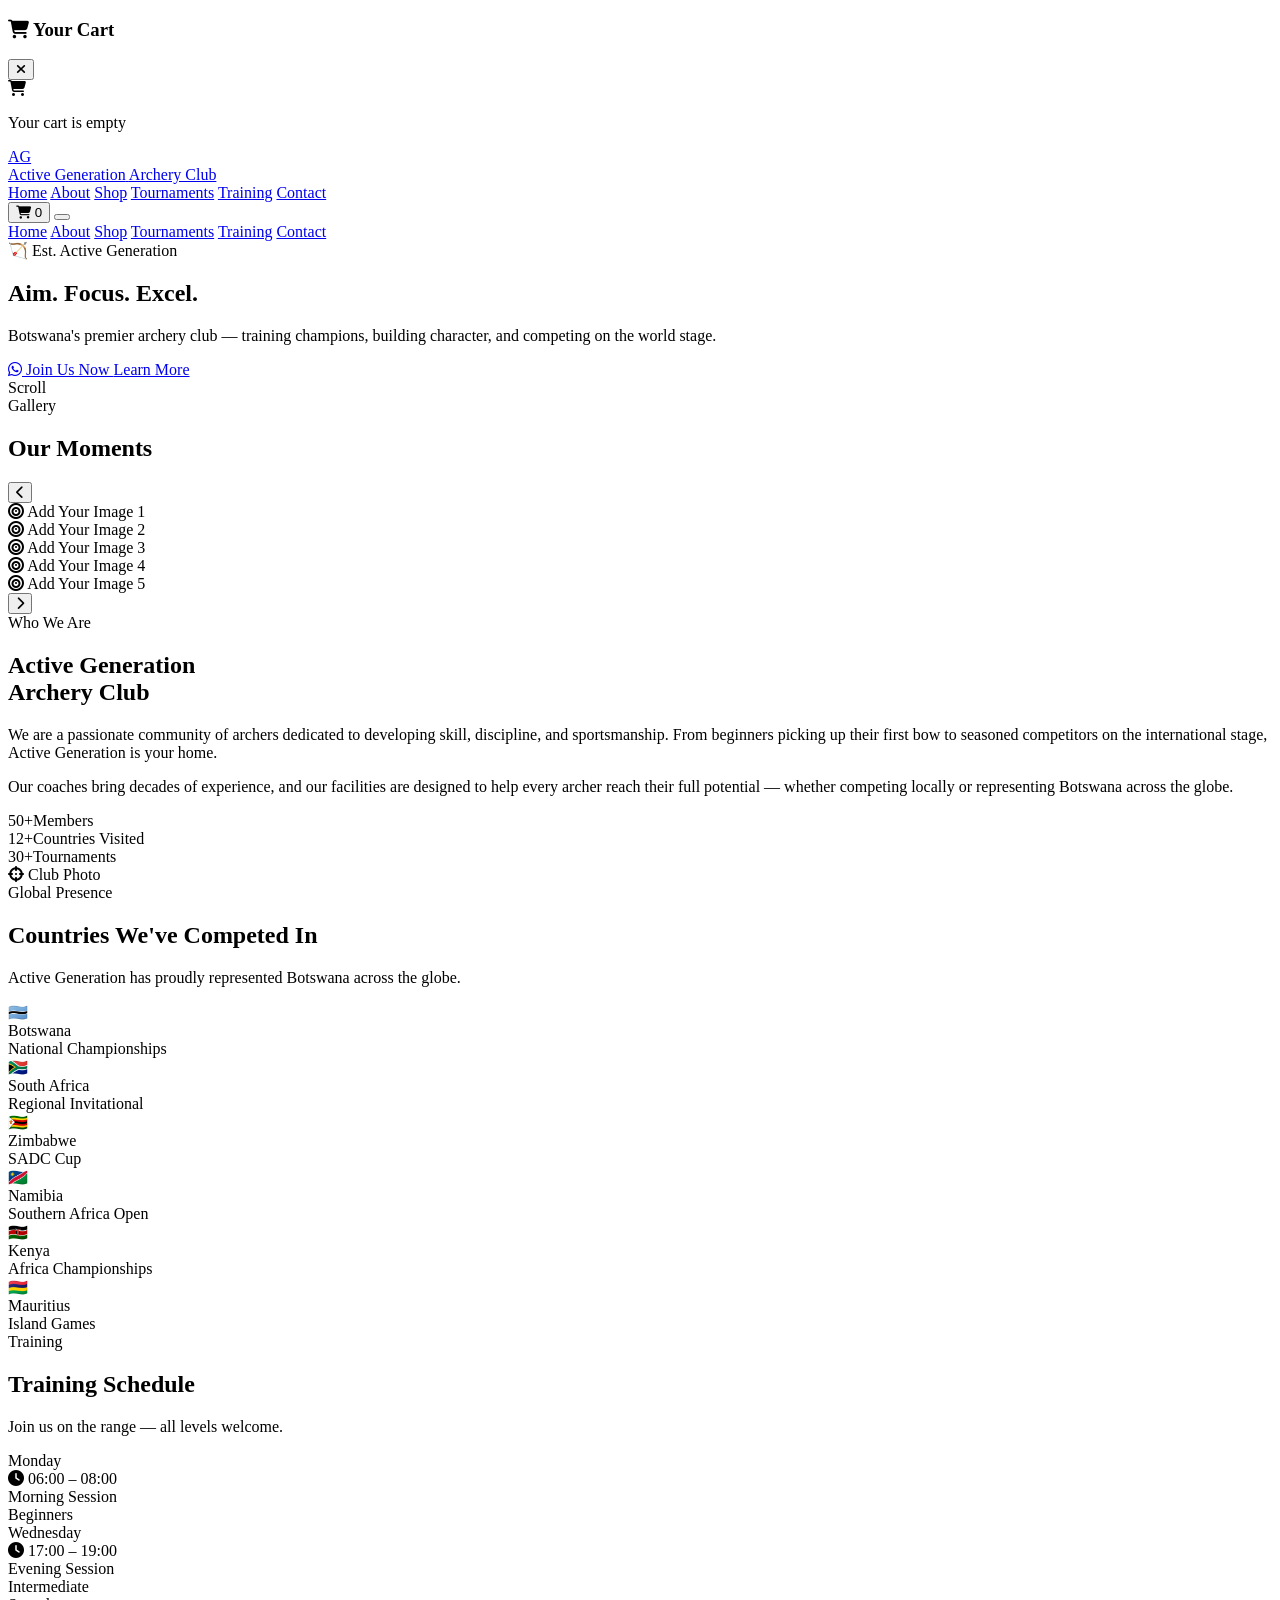
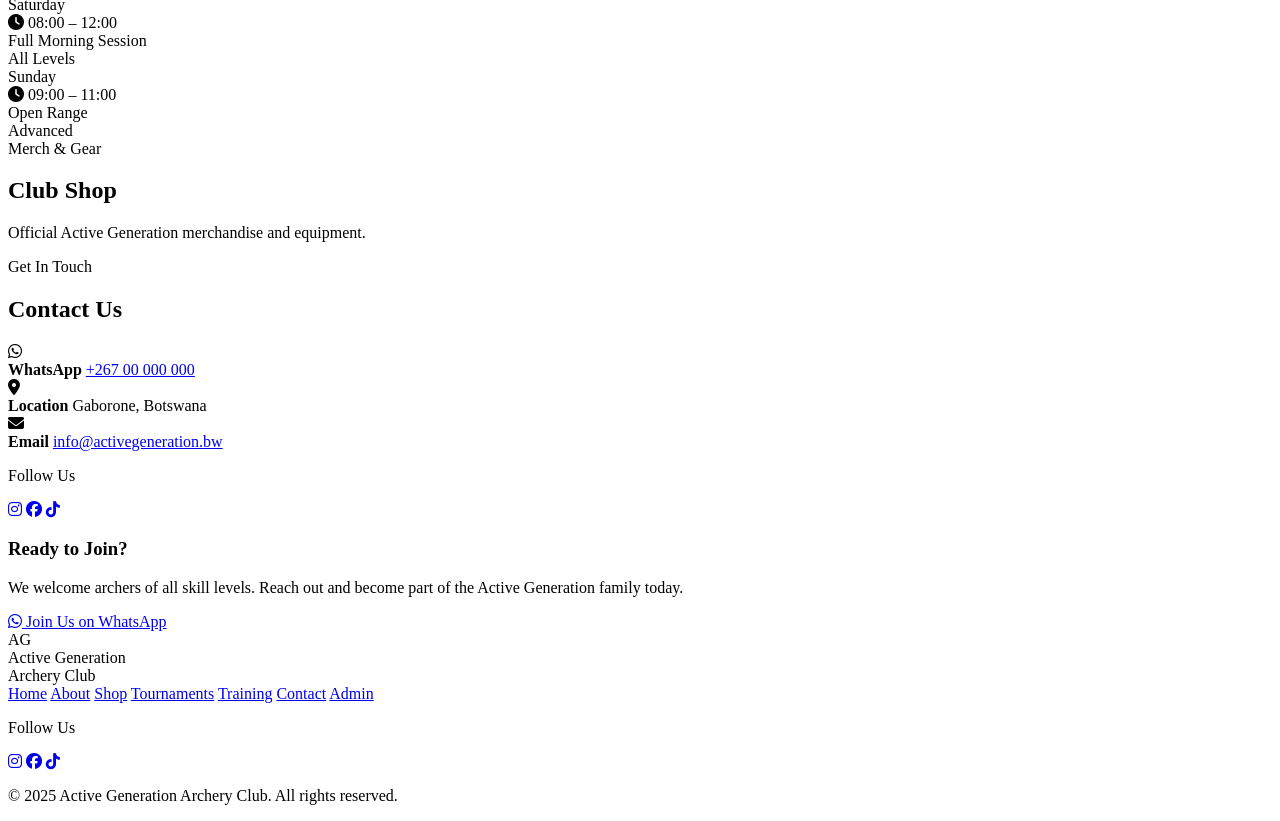
==== index.html @ 8303b061 "Create index.html" ====
<!DOCTYPE html>
<html lang="en">
<head>
  <meta charset="UTF-8" />
  <meta name="viewport" content="width=device-width, initial-scale=1.0" />
  <title>Active Generation Archery Club</title>
  <link rel="preconnect" href="https://fonts.googleapis.com" />
  <link rel="preconnect" href="https://fonts.gstatic.com" crossorigin />
  <link href="https://fonts.googleapis.com/css2?family=Open+Sans:ital,wght@0,300;0,400;0,600;0,700;0,800;1,400&display=swap" rel="stylesheet" />
  <link rel="stylesheet" href="https://cdnjs.cloudflare.com/ajax/libs/font-awesome/6.5.0/css/all.min.css" />
  <link rel="stylesheet" href="css/style.css" />
</head>
<body>

  <!-- CART SIDEBAR -->
  <div class="cart-overlay" id="cartOverlay" onclick="closeCart()"></div>
  <div class="cart-sidebar" id="cartSidebar">
    <div class="cart-header">
      <h3><i class="fas fa-shopping-cart"></i> Your Cart</h3>
      <button class="cart-close" onclick="closeCart()"><i class="fas fa-times"></i></button>
    </div>
    <div class="cart-items" id="cartItems">
      <div class="cart-empty" id="cartEmpty">
        <i class="fas fa-shopping-cart"></i>
        <p>Your cart is empty</p>
      </div>
    </div>
    <div class="cart-footer" id="cartFooter" style="display:none;">
      <div class="cart-total">
        <span>Total:</span>
        <span id="cartTotal">P0.00</span>
      </div>
      <a id="whatsappOrderAll" href="#" target="_blank" class="btn-whatsapp-order">
        <i class="fab fa-whatsapp"></i> Order All via WhatsApp
      </a>
    </div>
  </div>

  <!-- HEADER -->
  <header class="header" id="header">
    <div class="header-inner">
      <a href="#home" class="logo-area">
        <div class="logo-placeholder" id="logoPlaceholder">
          <span>AG</span>
        </div>
        <div class="club-name">
          <span class="club-name-main">Active Generation</span>
          <span class="club-name-sub">Archery Club</span>
        </div>
      </a>

      <nav class="nav" id="mainNav">
        <a href="#home" class="nav-link active">Home</a>
        <a href="#about" class="nav-link">About</a>
        <a href="#shop" class="nav-link">Shop</a>
        <a href="#tournaments" class="nav-link">Tournaments</a>
        <a href="#schedule" class="nav-link">Training</a>
        <a href="#contact" class="nav-link">Contact</a>
      </nav>

      <div class="header-actions">
        <button class="cart-btn" onclick="toggleCart()">
          <i class="fas fa-shopping-cart"></i>
          <span class="cart-count" id="cartCount">0</span>
        </button>
        <button class="hamburger" id="hamburger" onclick="toggleMobileMenu()">
          <span></span><span></span><span></span>
        </button>
      </div>
    </div>

    <!-- MOBILE NAV -->
    <div class="mobile-nav" id="mobileNav">
      <a href="#home" class="nav-link" onclick="closeMobileMenu()">Home</a>
      <a href="#about" class="nav-link" onclick="closeMobileMenu()">About</a>
      <a href="#shop" class="nav-link" onclick="closeMobileMenu()">Shop</a>
      <a href="#tournaments" class="nav-link" onclick="closeMobileMenu()">Tournaments</a>
      <a href="#schedule" class="nav-link" onclick="closeMobileMenu()">Training</a>
      <a href="#contact" class="nav-link" onclick="closeMobileMenu()">Contact</a>
    </div>
  </header>

  <!-- HERO SECTION -->
  <section class="hero" id="home">
    <div class="hero-bg-pattern"></div>
    <div class="hero-content">
      <div class="hero-badge">🏹 Est. Active Generation</div>
      <h1 class="hero-title">
        <span class="hero-title-line">Aim.</span>
        <span class="hero-title-line accent">Focus.</span>
        <span class="hero-title-line">Excel.</span>
      </h1>
      <p class="hero-subtitle">Botswana's premier archery club — training champions, building character, and competing on the world stage.</p>
      <div class="hero-btns">
        <a href="https://wa.me/26700000000?text=Good%20day!%20I%20would%20like%20to%20join%20Active%20Generation%20Archery%20Club." target="_blank" class="btn-join">
          <i class="fab fa-whatsapp"></i> Join Us Now
        </a>
        <a href="#about" class="btn-outline">Learn More</a>
      </div>
    </div>
    <div class="hero-scroll">
      <span>Scroll</span>
      <div class="scroll-line"></div>
    </div>
  </section>

  <!-- SLIDESHOW SECTION -->
  <section class="slideshow-section" id="gallery">
    <div class="section-label">Gallery</div>
    <h2 class="section-title">Our Moments</h2>
    <div class="slideshow-wrapper">
      <button class="slide-arrow slide-prev" onclick="prevSlide()"><i class="fas fa-chevron-left"></i></button>
      <div class="slideshow" id="slideshow">
        <div class="slide active">
          <div class="slide-img-placeholder">
            <i class="fas fa-bullseye"></i>
            <span>Add Your Image 1</span>
          </div>
        </div>
        <div class="slide">
          <div class="slide-img-placeholder">
            <i class="fas fa-bullseye"></i>
            <span>Add Your Image 2</span>
          </div>
        </div>
        <div class="slide">
          <div class="slide-img-placeholder">
            <i class="fas fa-bullseye"></i>
            <span>Add Your Image 3</span>
          </div>
        </div>
        <div class="slide">
          <div class="slide-img-placeholder">
            <i class="fas fa-bullseye"></i>
            <span>Add Your Image 4</span>
          </div>
        </div>
        <div class="slide">
          <div class="slide-img-placeholder">
            <i class="fas fa-bullseye"></i>
            <span>Add Your Image 5</span>
          </div>
        </div>
      </div>
      <button class="slide-arrow slide-next" onclick="nextSlide()"><i class="fas fa-chevron-right"></i></button>
      <div class="slide-dots" id="slideDots"></div>
    </div>
  </section>

  <!-- ABOUT SECTION -->
  <section class="about-section" id="about">
    <div class="about-inner">
      <div class="about-text">
        <div class="section-label">Who We Are</div>
        <h2 class="section-title">Active Generation<br/>Archery Club</h2>
        <p>We are a passionate community of archers dedicated to developing skill, discipline, and sportsmanship. From beginners picking up their first bow to seasoned competitors on the international stage, Active Generation is your home.</p>
        <p>Our coaches bring decades of experience, and our facilities are designed to help every archer reach their full potential — whether competing locally or representing Botswana across the globe.</p>
        <div class="about-stats">
          <div class="stat"><span class="stat-num">50+</span><span class="stat-label">Members</span></div>
          <div class="stat"><span class="stat-num">12+</span><span class="stat-label">Countries Visited</span></div>
          <div class="stat"><span class="stat-num">30+</span><span class="stat-label">Tournaments</span></div>
        </div>
      </div>
      <div class="about-visual">
        <div class="about-img-placeholder">
          <i class="fas fa-crosshairs"></i>
          <span>Club Photo</span>
        </div>
        <div class="about-accent-box"></div>
      </div>
    </div>
  </section>

  <!-- TOURNAMENTS / COUNTRIES SECTION -->
  <section class="tournaments-section" id="tournaments">
    <div class="section-label light">Global Presence</div>
    <h2 class="section-title light">Countries We've Competed In</h2>
    <p class="section-sub light">Active Generation has proudly represented Botswana across the globe.</p>
    <div class="countries-grid" id="countriesGrid">
      <div class="country-card">
        <div class="country-flag">🇧🇼</div>
        <div class="country-name">Botswana</div>
        <div class="country-detail">National Championships</div>
      </div>
      <div class="country-card">
        <div class="country-flag">🇿🇦</div>
        <div class="country-name">South Africa</div>
        <div class="country-detail">Regional Invitational</div>
      </div>
      <div class="country-card">
        <div class="country-flag">🇿🇼</div>
        <div class="country-name">Zimbabwe</div>
        <div class="country-detail">SADC Cup</div>
      </div>
      <div class="country-card">
        <div class="country-flag">🇳🇦</div>
        <div class="country-name">Namibia</div>
        <div class="country-detail">Southern Africa Open</div>
      </div>
      <div class="country-card">
        <div class="country-flag">🇰🇪</div>
        <div class="country-name">Kenya</div>
        <div class="country-detail">Africa Championships</div>
      </div>
      <div class="country-card">
        <div class="country-flag">🇲🇺</div>
        <div class="country-name">Mauritius</div>
        <div class="country-detail">Island Games</div>
      </div>
    </div>
  </section>

  <!-- TRAINING SCHEDULE SECTION -->
  <section class="schedule-section" id="schedule">
    <div class="schedule-inner">
      <div class="section-label">Training</div>
      <h2 class="section-title">Training Schedule</h2>
      <p class="section-sub">Join us on the range — all levels welcome.</p>
      <div class="schedule-grid" id="scheduleGrid">
        <div class="schedule-card">
          <div class="schedule-day">Monday</div>
          <div class="schedule-time"><i class="fas fa-clock"></i> 06:00 – 08:00</div>
          <div class="schedule-type">Morning Session</div>
          <div class="schedule-level beginner">Beginners</div>
        </div>
        <div class="schedule-card">
          <div class="schedule-day">Wednesday</div>
          <div class="schedule-time"><i class="fas fa-clock"></i> 17:00 – 19:00</div>
          <div class="schedule-type">Evening Session</div>
          <div class="schedule-level intermediate">Intermediate</div>
        </div>
        <div class="schedule-card featured">
          <div class="schedule-day">Saturday</div>
          <div class="schedule-time"><i class="fas fa-clock"></i> 08:00 – 12:00</div>
          <div class="schedule-type">Full Morning Session</div>
          <div class="schedule-level all">All Levels</div>
        </div>
        <div class="schedule-card">
          <div class="schedule-day">Sunday</div>
          <div class="schedule-time"><i class="fas fa-clock"></i> 09:00 – 11:00</div>
          <div class="schedule-type">Open Range</div>
          <div class="schedule-level advanced">Advanced</div>
        </div>
      </div>
    </div>
  </section>

  <!-- SHOP SECTION -->
  <section class="shop-section" id="shop">
    <div class="section-label">Merch & Gear</div>
    <h2 class="section-title">Club Shop</h2>
    <p class="section-sub">Official Active Generation merchandise and equipment.</p>
    <div class="products-grid" id="productsGrid">
      <!-- Products loaded by JS -->
    </div>
    <div class="shop-empty" id="shopEmpty" style="display:none;">
      <i class="fas fa-store"></i>
      <p>No products yet. Check back soon!</p>
    </div>
  </section>

  <!-- CONTACT SECTION -->
  <section class="contact-section" id="contact">
    <div class="contact-inner">
      <div class="section-label">Get In Touch</div>
      <h2 class="section-title light">Contact Us</h2>
      <div class="contact-grid">
        <div class="contact-info">
          <div class="contact-item">
            <i class="fab fa-whatsapp"></i>
            <div>
              <strong>WhatsApp</strong>
              <a href="https://wa.me/26700000000" target="_blank">+267 00 000 000</a>
            </div>
          </div>
          <div class="contact-item">
            <i class="fas fa-map-marker-alt"></i>
            <div>
              <strong>Location</strong>
              <span>Gaborone, Botswana</span>
            </div>
          </div>
          <div class="contact-item">
            <i class="fas fa-envelope"></i>
            <div>
              <strong>Email</strong>
              <a href="mailto:info@activegeneration.bw">info@activegeneration.bw</a>
            </div>
          </div>
          <div class="socials-block">
            <p class="follow-us">Follow Us</p>
            <div class="social-icons">
              <a href="#" target="_blank" class="social-icon"><i class="fab fa-instagram"></i></a>
              <a href="#" target="_blank" class="social-icon"><i class="fab fa-facebook"></i></a>
              <a href="#" target="_blank" class="social-icon"><i class="fab fa-tiktok"></i></a>
            </div>
          </div>
        </div>
        <div class="contact-join">
          <h3>Ready to Join?</h3>
          <p>We welcome archers of all skill levels. Reach out and become part of the Active Generation family today.</p>
          <a href="https://wa.me/26700000000?text=Good%20day!%20I%20would%20like%20to%20join%20Active%20Generation%20Archery%20Club." target="_blank" class="btn-join large">
            <i class="fab fa-whatsapp"></i> Join Us on WhatsApp
          </a>
        </div>
      </div>
    </div>
  </section>

  <!-- FOOTER -->
  <footer class="footer">
    <div class="footer-inner">
      <div class="footer-brand">
        <div class="logo-placeholder small"><span>AG</span></div>
        <div>
          <div class="club-name-main">Active Generation</div>
          <div class="club-name-sub">Archery Club</div>
        </div>
      </div>
      <div class="footer-links">
        <a href="#home">Home</a>
        <a href="#about">About</a>
        <a href="#shop">Shop</a>
        <a href="#tournaments">Tournaments</a>
        <a href="#schedule">Training</a>
        <a href="#contact">Contact</a>
        <a href="admin/index.html">Admin</a>
      </div>
      <div class="footer-social">
        <p class="follow-us">Follow Us</p>
        <div class="social-icons">
          <a href="#" target="_blank" class="social-icon"><i class="fab fa-instagram"></i></a>
          <a href="#" target="_blank" class="social-icon"><i class="fab fa-facebook"></i></a>
          <a href="#" target="_blank" class="social-icon"><i class="fab fa-tiktok"></i></a>
        </div>
      </div>
    </div>
    <div class="footer-bottom">
      <p>&copy; 2025 Active Generation Archery Club. All rights reserved.</p>
    </div>
  </footer>

  <script src="js/products.js"></script>
  <script src="js/main.js"></script>
</body>
</html>
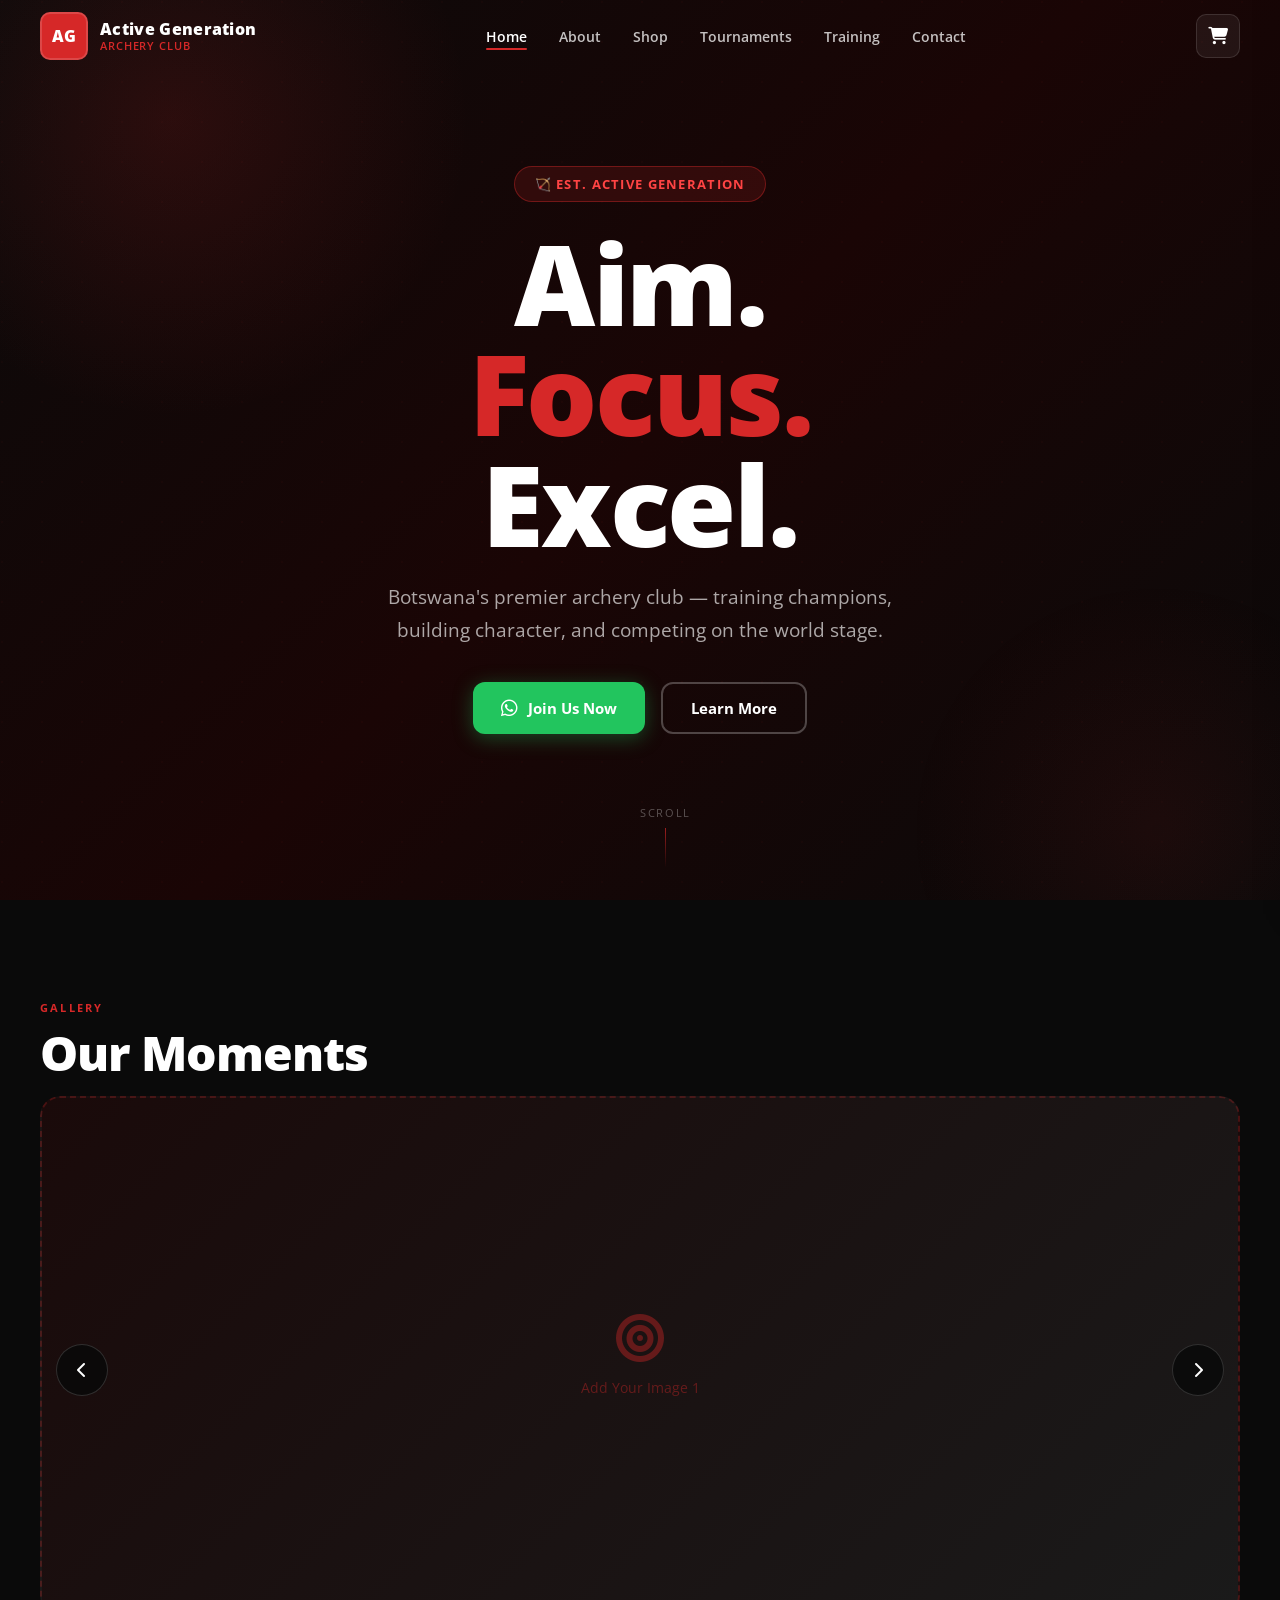
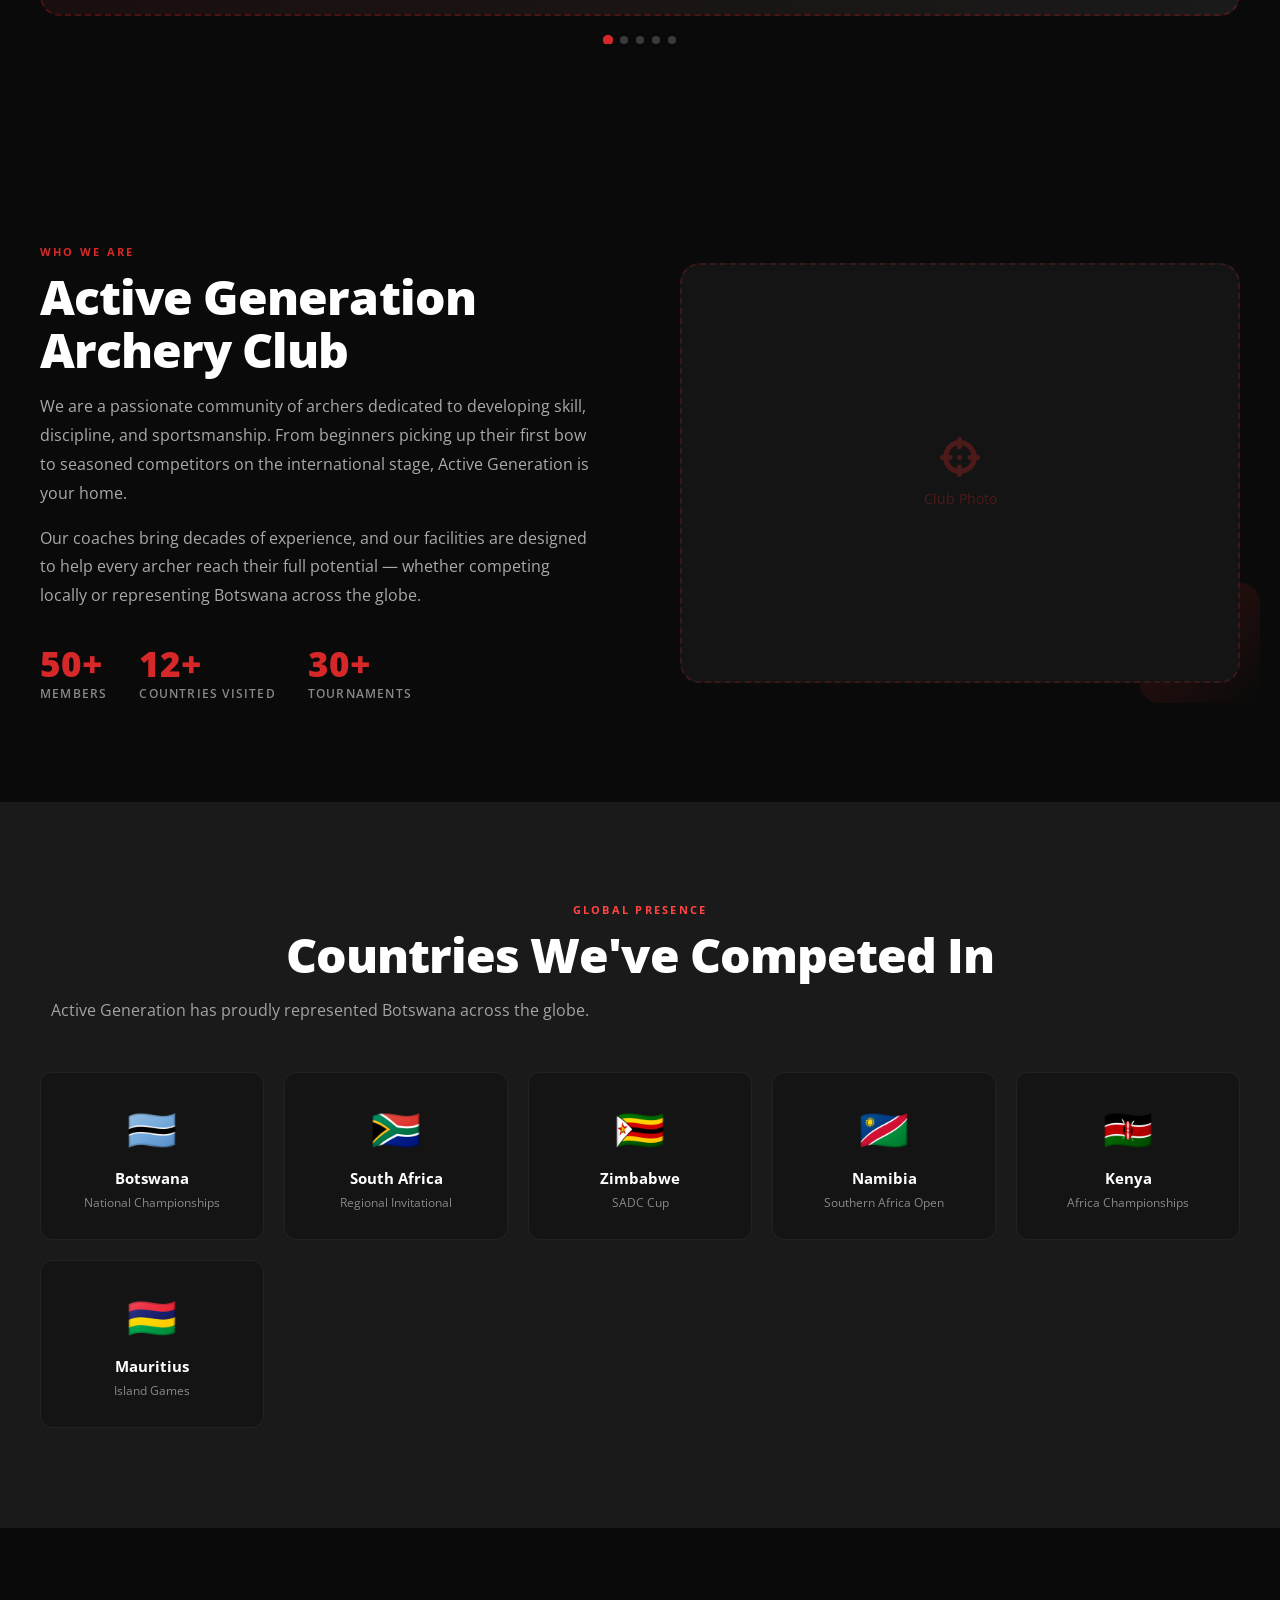
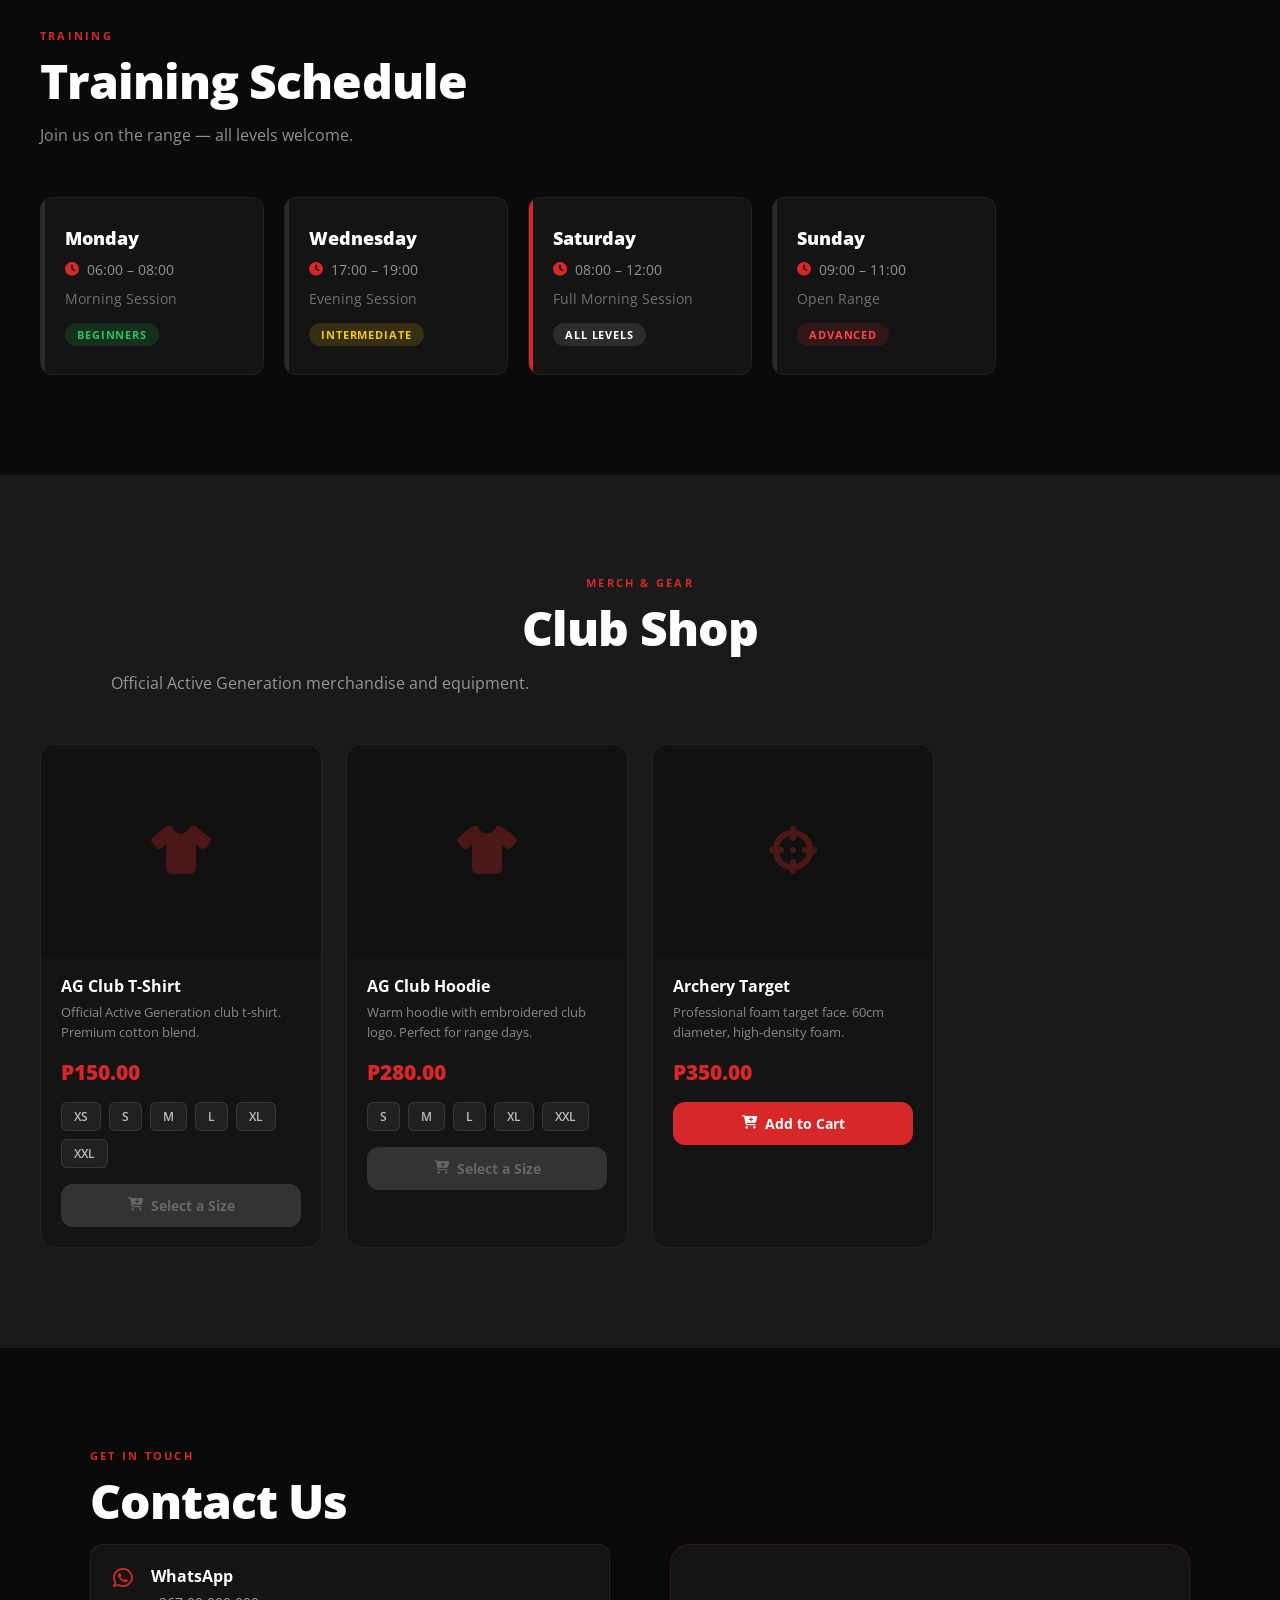
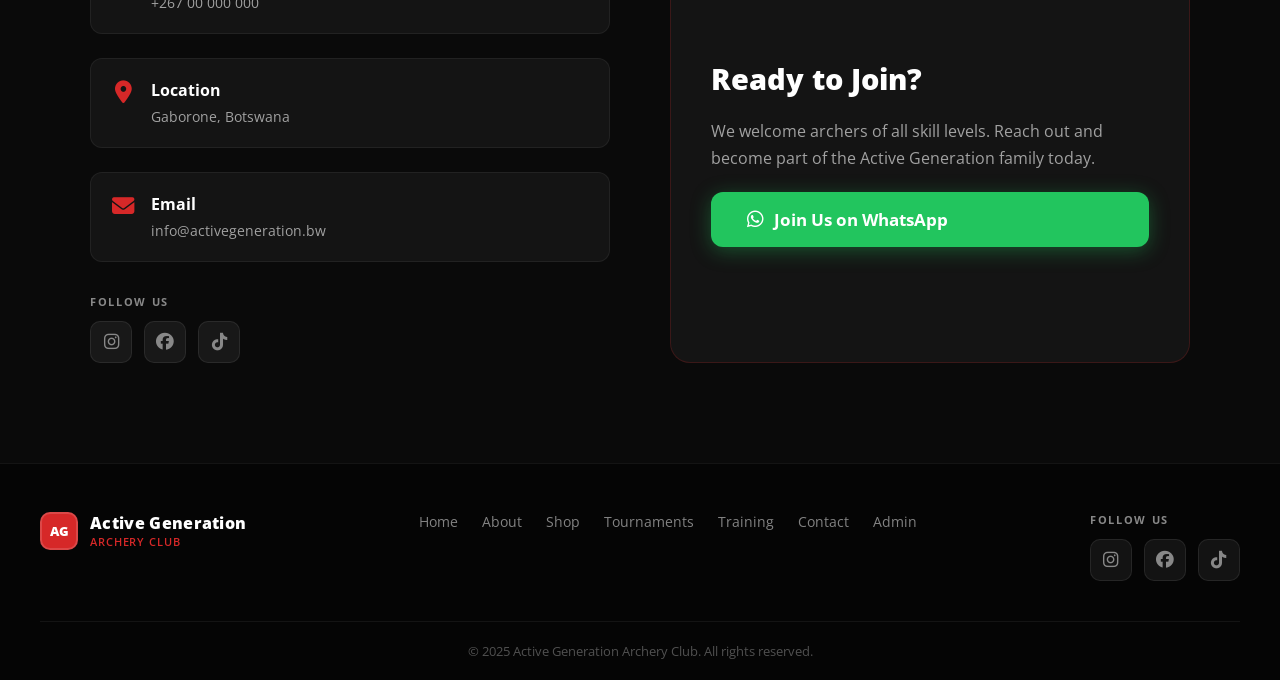
==== commit 02c8be81: "Update index.html" ====
--- a/index.html
+++ b/index.html
@@ -8,7 +8,7 @@
   <link rel="preconnect" href="https://fonts.gstatic.com" crossorigin />
   <link href="https://fonts.googleapis.com/css2?family=Open+Sans:ital,wght@0,300;0,400;0,600;0,700;0,800;1,400&display=swap" rel="stylesheet" />
   <link rel="stylesheet" href="https://cdnjs.cloudflare.com/ajax/libs/font-awesome/6.5.0/css/all.min.css" />
-  <link rel="stylesheet" href="css/style.css" />
+  <link rel="stylesheet" href="style.css" />
 </head>
 <body>
 
@@ -80,7 +80,7 @@
     </div>
   </header>
 
-  <!-- HERO SECTION -->
+  <!-- HERO -->
   <section class="hero" id="home">
     <div class="hero-bg-pattern"></div>
     <div class="hero-content">
@@ -104,7 +104,7 @@
     </div>
   </section>
 
-  <!-- SLIDESHOW SECTION -->
+  <!-- SLIDESHOW -->
   <section class="slideshow-section" id="gallery">
     <div class="section-label">Gallery</div>
     <h2 class="section-title">Our Moments</h2>
@@ -112,34 +112,19 @@
       <button class="slide-arrow slide-prev" onclick="prevSlide()"><i class="fas fa-chevron-left"></i></button>
       <div class="slideshow" id="slideshow">
         <div class="slide active">
-          <div class="slide-img-placeholder">
-            <i class="fas fa-bullseye"></i>
-            <span>Add Your Image 1</span>
-          </div>
+          <div class="slide-img-placeholder"><i class="fas fa-bullseye"></i><span>Add Your Image 1</span></div>
         </div>
         <div class="slide">
-          <div class="slide-img-placeholder">
-            <i class="fas fa-bullseye"></i>
-            <span>Add Your Image 2</span>
-          </div>
+          <div class="slide-img-placeholder"><i class="fas fa-bullseye"></i><span>Add Your Image 2</span></div>
         </div>
         <div class="slide">
-          <div class="slide-img-placeholder">
-            <i class="fas fa-bullseye"></i>
-            <span>Add Your Image 3</span>
-          </div>
+          <div class="slide-img-placeholder"><i class="fas fa-bullseye"></i><span>Add Your Image 3</span></div>
         </div>
         <div class="slide">
-          <div class="slide-img-placeholder">
-            <i class="fas fa-bullseye"></i>
-            <span>Add Your Image 4</span>
-          </div>
+          <div class="slide-img-placeholder"><i class="fas fa-bullseye"></i><span>Add Your Image 4</span></div>
         </div>
         <div class="slide">
-          <div class="slide-img-placeholder">
-            <i class="fas fa-bullseye"></i>
-            <span>Add Your Image 5</span>
-          </div>
+          <div class="slide-img-placeholder"><i class="fas fa-bullseye"></i><span>Add Your Image 5</span></div>
         </div>
       </div>
       <button class="slide-arrow slide-next" onclick="nextSlide()"><i class="fas fa-chevron-right"></i></button>
@@ -147,7 +132,7 @@
     </div>
   </section>
 
-  <!-- ABOUT SECTION -->
+  <!-- ABOUT -->
   <section class="about-section" id="about">
     <div class="about-inner">
       <div class="about-text">
@@ -171,46 +156,22 @@
     </div>
   </section>
 
-  <!-- TOURNAMENTS / COUNTRIES SECTION -->
+  <!-- TOURNAMENTS -->
   <section class="tournaments-section" id="tournaments">
     <div class="section-label light">Global Presence</div>
     <h2 class="section-title light">Countries We've Competed In</h2>
     <p class="section-sub light">Active Generation has proudly represented Botswana across the globe.</p>
     <div class="countries-grid" id="countriesGrid">
-      <div class="country-card">
-        <div class="country-flag">🇧🇼</div>
-        <div class="country-name">Botswana</div>
-        <div class="country-detail">National Championships</div>
-      </div>
-      <div class="country-card">
-        <div class="country-flag">🇿🇦</div>
-        <div class="country-name">South Africa</div>
-        <div class="country-detail">Regional Invitational</div>
-      </div>
-      <div class="country-card">
-        <div class="country-flag">🇿🇼</div>
-        <div class="country-name">Zimbabwe</div>
-        <div class="country-detail">SADC Cup</div>
-      </div>
-      <div class="country-card">
-        <div class="country-flag">🇳🇦</div>
-        <div class="country-name">Namibia</div>
-        <div class="country-detail">Southern Africa Open</div>
-      </div>
-      <div class="country-card">
-        <div class="country-flag">🇰🇪</div>
-        <div class="country-name">Kenya</div>
-        <div class="country-detail">Africa Championships</div>
-      </div>
-      <div class="country-card">
-        <div class="country-flag">🇲🇺</div>
-        <div class="country-name">Mauritius</div>
-        <div class="country-detail">Island Games</div>
-      </div>
-    </div>
-  </section>
-
-  <!-- TRAINING SCHEDULE SECTION -->
+      <div class="country-card"><div class="country-flag">🇧🇼</div><div class="country-name">Botswana</div><div class="country-detail">National Championships</div></div>
+      <div class="country-card"><div class="country-flag">🇿🇦</div><div class="country-name">South Africa</div><div class="country-detail">Regional Invitational</div></div>
+      <div class="country-card"><div class="country-flag">🇿🇼</div><div class="country-name">Zimbabwe</div><div class="country-detail">SADC Cup</div></div>
+      <div class="country-card"><div class="country-flag">🇳🇦</div><div class="country-name">Namibia</div><div class="country-detail">Southern Africa Open</div></div>
+      <div class="country-card"><div class="country-flag">🇰🇪</div><div class="country-name">Kenya</div><div class="country-detail">Africa Championships</div></div>
+      <div class="country-card"><div class="country-flag">🇲🇺</div><div class="country-name">Mauritius</div><div class="country-detail">Island Games</div></div>
+    </div>
+  </section>
+
+  <!-- SCHEDULE -->
   <section class="schedule-section" id="schedule">
     <div class="schedule-inner">
       <div class="section-label">Training</div>
@@ -245,21 +206,19 @@
     </div>
   </section>
 
-  <!-- SHOP SECTION -->
+  <!-- SHOP -->
   <section class="shop-section" id="shop">
-    <div class="section-label">Merch & Gear</div>
+    <div class="section-label">Merch &amp; Gear</div>
     <h2 class="section-title">Club Shop</h2>
     <p class="section-sub">Official Active Generation merchandise and equipment.</p>
-    <div class="products-grid" id="productsGrid">
-      <!-- Products loaded by JS -->
-    </div>
+    <div class="products-grid" id="productsGrid"></div>
     <div class="shop-empty" id="shopEmpty" style="display:none;">
       <i class="fas fa-store"></i>
       <p>No products yet. Check back soon!</p>
     </div>
   </section>
 
-  <!-- CONTACT SECTION -->
+  <!-- CONTACT -->
   <section class="contact-section" id="contact">
     <div class="contact-inner">
       <div class="section-label">Get In Touch</div>
@@ -340,7 +299,7 @@
     </div>
   </footer>
 
-  <script src="js/products.js"></script>
-  <script src="js/main.js"></script>
+  <script src="products.js"></script>
+  <script src="main.js"></script>
 </body>
 </html>
--- a/style.css
+++ b/style.css
@@ -0,0 +1,712 @@
+/* --
+   ACTIVE GENERATION ARCHERY CLUB — MAIN STYLES
+   Font: Open Sans | Colors: Red, Black, White
+  ------ */
+
+:root {
+  --red: #D62828;
+  --red-dark: #A01E1E;
+  --red-light: #ff4444;
+  --black: #0A0A0A;
+  --black-soft: #1A1A1A;
+  --black-card: #141414;
+  --white: #FFFFFF;
+  --white-soft: #F5F5F5;
+  --white-muted: #E0E0E0;
+  --green: #22C55E;
+  --green-dark: #16A34A;
+  --yellow: #F5C518;
+  --gray: #888888;
+  --gray-light: #cccccc;
+  --font: 'Open Sans', sans-serif;
+  --shadow: 0 4px 24px rgba(0,0,0,0.4);
+  --shadow-red: 0 4px 24px rgba(214,40,40,0.3);
+  --transition: all 0.3s cubic-bezier(0.4,0,0.2,1);
+  --radius: 12px;
+  --header-h: 72px;
+}
+
+*, *::before, *::after { box-sizing: border-box; margin: 0; padding: 0; }
+
+html { scroll-behavior: smooth; }
+
+body {
+  font-family: var(--font);
+  background: var(--black);
+  color: var(--white);
+  overflow-x: hidden;
+}
+
+img { max-width: 100%; display: block; }
+a { text-decoration: none; color: inherit; }
+
+/* ── SCROLLBAR ── */
+::-webkit-scrollbar { width: 6px; }
+::-webkit-scrollbar-track { background: var(--black); }
+::-webkit-scrollbar-thumb { background: var(--red); border-radius: 3px; }
+
+/* -------
+   CART SIDEBAR
+   -------- */
+.cart-overlay {
+  position: fixed; inset: 0; background: rgba(0,0,0,0.6);
+  z-index: 999; opacity: 0; pointer-events: none;
+  transition: var(--transition);
+  backdrop-filter: blur(4px);
+}
+.cart-overlay.active { opacity: 1; pointer-events: all; }
+
+.cart-sidebar {
+  position: fixed; top: 0; right: -420px; width: 380px; max-width: 95vw;
+  height: 100vh; background: var(--black-soft);
+  border-left: 1px solid rgba(214,40,40,0.3);
+  z-index: 1000; display: flex; flex-direction: column;
+  transition: right 0.4s cubic-bezier(0.4,0,0.2,1);
+  box-shadow: -8px 0 40px rgba(0,0,0,0.6);
+}
+.cart-sidebar.open { right: 0; }
+
+.cart-header {
+  display: flex; align-items: center; justify-content: space-between;
+  padding: 20px 24px;
+  border-bottom: 1px solid rgba(255,255,255,0.08);
+}
+.cart-header h3 { font-size: 1.1rem; font-weight: 700; display: flex; align-items: center; gap: 10px; }
+.cart-header h3 i { color: var(--red); }
+.cart-close {
+  background: none; border: none; color: var(--gray);
+  font-size: 1.2rem; cursor: pointer; padding: 4px;
+  transition: var(--transition);
+}
+.cart-close:hover { color: var(--white); }
+
+.cart-items {
+  flex: 1; overflow-y: auto; padding: 16px;
+}
+.cart-empty {
+  display: flex; flex-direction: column; align-items: center;
+  justify-content: center; height: 200px; gap: 12px;
+  color: var(--gray);
+}
+.cart-empty i { font-size: 2.5rem; }
+
+.cart-item {
+  display: flex; gap: 12px; align-items: flex-start;
+  padding: 12px; background: var(--black-card);
+  border-radius: var(--radius); margin-bottom: 10px;
+  border: 1px solid rgba(255,255,255,0.06);
+  animation: slideIn 0.3s ease;
+}
+@keyframes slideIn { from { opacity:0; transform:translateX(20px); } to { opacity:1; transform:translateX(0); } }
+
+.cart-item-img {
+  width: 60px; height: 60px; background: #222;
+  border-radius: 8px; display: flex; align-items: center; justify-content: center;
+  color: var(--red); font-size: 1.4rem; flex-shrink: 0; overflow: hidden;
+}
+.cart-item-img img { width: 100%; height: 100%; object-fit: cover; }
+.cart-item-info { flex: 1; }
+.cart-item-name { font-weight: 700; font-size: 0.9rem; margin-bottom: 4px; }
+.cart-item-size { font-size: 0.75rem; color: var(--gray); margin-bottom: 4px; }
+.cart-item-price { color: var(--red); font-weight: 700; font-size: 0.95rem; }
+.cart-item-remove {
+  background: none; border: none; color: var(--gray);
+  cursor: pointer; font-size: 1rem; padding: 4px;
+  transition: var(--transition); flex-shrink: 0;
+}
+.cart-item-remove:hover { color: var(--red); }
+
+.cart-footer {
+  padding: 16px 24px 24px;
+  border-top: 1px solid rgba(255,255,255,0.08);
+}
+.cart-total {
+  display: flex; justify-content: space-between;
+  font-size: 1rem; font-weight: 700; margin-bottom: 16px;
+}
+.cart-total span:last-child { color: var(--red); font-size: 1.2rem; }
+
+.btn-whatsapp-order {
+  display: flex; align-items: center; justify-content: center; gap: 10px;
+  width: 100%; padding: 14px; background: var(--green);
+  color: white; border-radius: var(--radius);
+  font-family: var(--font); font-weight: 700; font-size: 0.95rem;
+  cursor: pointer; border: none; text-decoration: none;
+  transition: var(--transition);
+}
+.btn-whatsapp-order:hover { background: var(--green-dark); transform: translateY(-1px); }
+.btn-whatsapp-order i { font-size: 1.2rem; }
+
+/* ---------------
+   HEADER
+   ------------------------- */
+.header {
+  position: fixed; top: 0; left: 0; right: 0;
+  z-index: 800; background: transparent;
+  transition: background 0.4s, box-shadow 0.4s;
+}
+.header.scrolled {
+  background: rgba(10,10,10,0.97);
+  box-shadow: 0 2px 24px rgba(0,0,0,0.6);
+  backdrop-filter: blur(12px);
+}
+.header-inner {
+  display: flex; align-items: center; justify-content: space-between;
+  padding: 0 40px; height: var(--header-h);
+  max-width: 1400px; margin: 0 auto;
+}
+
+.logo-area {
+  display: flex; align-items: center; gap: 12px; text-decoration: none;
+}
+.logo-placeholder {
+  width: 48px; height: 48px; border-radius: 10px;
+  background: var(--red); display: flex; align-items: center; justify-content: center;
+  font-weight: 800; font-size: 1rem; color: white;
+  font-family: var(--font); flex-shrink: 0;
+  border: 2px solid rgba(255,255,255,0.15);
+  transition: var(--transition);
+}
+.logo-placeholder.small { width: 38px; height: 38px; font-size: 0.8rem; }
+.logo-placeholder:hover { transform: scale(1.05); }
+.logo-placeholder img { width: 100%; height: 100%; object-fit: cover; border-radius: 8px; }
+.club-name { display: flex; flex-direction: column; line-height: 1.2; }
+.club-name-main { font-weight: 800; font-size: 1rem; color: var(--white); letter-spacing: 0.02em; }
+.club-name-sub { font-size: 0.7rem; color: var(--red); font-weight: 600; letter-spacing: 0.08em; text-transform: uppercase; }
+
+.nav { display: flex; align-items: center; gap: 4px; }
+.nav-link {
+  padding: 8px 14px; color: rgba(255,255,255,0.75);
+  font-weight: 600; font-size: 0.875rem; border-radius: 6px;
+  transition: var(--transition); position: relative;
+}
+.nav-link::after {
+  content: ''; position: absolute; bottom: 4px; left: 14px; right: 14px;
+  height: 2px; background: var(--red); transform: scaleX(0);
+  transition: var(--transition); border-radius: 1px;
+}
+.nav-link:hover, .nav-link.active { color: var(--white); }
+.nav-link:hover::after, .nav-link.active::after { transform: scaleX(1); }
+
+.header-actions { display: flex; align-items: center; gap: 12px; }
+
+.cart-btn {
+  position: relative; background: rgba(255,255,255,0.06);
+  border: 1px solid rgba(255,255,255,0.12);
+  color: var(--white); width: 44px; height: 44px; border-radius: 10px;
+  display: flex; align-items: center; justify-content: center;
+  cursor: pointer; font-size: 1.1rem; transition: var(--transition);
+}
+.cart-btn:hover { background: var(--red); border-color: var(--red); }
+.cart-count {
+  position: absolute; top: -6px; right: -6px;
+  background: var(--red); color: white;
+  width: 20px; height: 20px; border-radius: 50%;
+  font-size: 0.65rem; font-weight: 700; font-family: var(--font);
+  display: flex; align-items: center; justify-content: center;
+  border: 2px solid var(--black);
+  opacity: 0; transform: scale(0); transition: var(--transition);
+}
+.cart-count.visible { opacity: 1; transform: scale(1); }
+
+.hamburger {
+  display: none; flex-direction: column; gap: 5px;
+  background: none; border: none; cursor: pointer; padding: 6px;
+}
+.hamburger span {
+  display: block; width: 24px; height: 2px; background: var(--white);
+  border-radius: 2px; transition: var(--transition);
+}
+.hamburger.open span:nth-child(1) { transform: translateY(7px) rotate(45deg); }
+.hamburger.open span:nth-child(2) { opacity: 0; }
+.hamburger.open span:nth-child(3) { transform: translateY(-7px) rotate(-45deg); }
+
+.mobile-nav {
+  display: none; flex-direction: column; padding: 12px 20px 20px;
+  background: rgba(10,10,10,0.98); border-top: 1px solid rgba(255,255,255,0.06);
+  gap: 4px;
+}
+.mobile-nav.open { display: flex; }
+.mobile-nav .nav-link { padding: 12px 16px; font-size: 1rem; }
+
+/* ------------------
+   HERO
+   ---------------------------- */
+.hero {
+  min-height: 100vh; display: flex; align-items: center; justify-content: center;
+  position: relative; overflow: hidden;
+  background: linear-gradient(135deg, #0A0A0A 0%, #1a0505 50%, #0A0A0A 100%);
+}
+.hero-bg-pattern {
+  position: absolute; inset: 0; opacity: 0.04;
+  background-image:
+    radial-gradient(circle at 2px 2px, rgba(214,40,40,0.8) 1px, transparent 0);
+  background-size: 40px 40px;
+}
+.hero::before {
+  content: ''; position: absolute;
+  top: -20%; left: -10%; width: 600px; height: 600px;
+  background: radial-gradient(circle, rgba(214,40,40,0.15) 0%, transparent 70%);
+  animation: pulse 4s ease-in-out infinite alternate;
+}
+.hero::after {
+  content: ''; position: absolute;
+  bottom: -20%; right: -10%; width: 500px; height: 500px;
+  background: radial-gradient(circle, rgba(214,40,40,0.08) 0%, transparent 70%);
+  animation: pulse 4s ease-in-out infinite alternate-reverse;
+}
+@keyframes pulse { from { transform: scale(1); } to { transform: scale(1.15); } }
+
+.hero-content {
+  position: relative; z-index: 2; text-align: center;
+  padding: 0 24px; max-width: 800px;
+  animation: heroReveal 1s ease 0.2s both;
+}
+@keyframes heroReveal { from { opacity:0; transform:translateY(30px); } to { opacity:1; transform:translateY(0); } }
+
+.hero-badge {
+  display: inline-block; padding: 8px 20px;
+  background: rgba(214,40,40,0.15); border: 1px solid rgba(214,40,40,0.4);
+  border-radius: 100px; font-size: 0.8rem; font-weight: 700;
+  color: var(--red-light); letter-spacing: 0.1em; text-transform: uppercase;
+  margin-bottom: 28px;
+  animation: heroReveal 1s ease 0.4s both;
+}
+
+.hero-title {
+  display: flex; flex-direction: column; gap: 4px;
+  font-size: clamp(3.5rem, 10vw, 7rem);
+  font-weight: 800; line-height: 0.95; letter-spacing: -0.02em;
+  margin-bottom: 24px;
+}
+.hero-title-line {
+  display: block; animation: heroReveal 0.8s ease both;
+}
+.hero-title-line:nth-child(1) { animation-delay: 0.5s; }
+.hero-title-line:nth-child(2) { animation-delay: 0.65s; }
+.hero-title-line:nth-child(3) { animation-delay: 0.8s; }
+.hero-title .accent { color: var(--red); }
+
+.hero-subtitle {
+  font-size: clamp(1rem, 2.5vw, 1.2rem);
+  color: rgba(255,255,255,0.65); line-height: 1.7;
+  max-width: 560px; margin: 0 auto 36px;
+  animation: heroReveal 0.8s ease 0.95s both;
+}
+
+.hero-btns {
+  display: flex; gap: 16px; justify-content: center; flex-wrap: wrap;
+  animation: heroReveal 0.8s ease 1.1s both;
+}
+
+.btn-join {
+  display: inline-flex; align-items: center; gap: 10px;
+  padding: 14px 28px; background: var(--green);
+  color: white; border-radius: var(--radius);
+  font-family: var(--font); font-weight: 700; font-size: 0.95rem;
+  cursor: pointer; border: none; text-decoration: none;
+  transition: var(--transition); box-shadow: 0 4px 20px rgba(34,197,94,0.35);
+}
+.btn-join:hover { background: var(--green-dark); transform: translateY(-2px); box-shadow: 0 8px 28px rgba(34,197,94,0.45); }
+.btn-join.large { padding: 16px 36px; font-size: 1.05rem; }
+.btn-join i { font-size: 1.2rem; }
+
+.btn-outline {
+  display: inline-flex; align-items: center; gap: 8px;
+  padding: 14px 28px; background: transparent;
+  color: var(--white); border: 2px solid rgba(255,255,255,0.25);
+  border-radius: var(--radius);
+  font-family: var(--font); font-weight: 700; font-size: 0.95rem;
+  transition: var(--transition);
+}
+.btn-outline:hover { border-color: var(--red); color: var(--red); transform: translateY(-2px); }
+
+.hero-scroll {
+  position: absolute; bottom: 32px; left: 50%; transform: translateX(-50%);
+  display: flex; flex-direction: column; align-items: center; gap: 8px;
+  color: rgba(255,255,255,0.3); font-size: 0.7rem; letter-spacing: 0.15em;
+  text-transform: uppercase;
+  animation: heroReveal 0.8s ease 1.5s both;
+}
+.scroll-line {
+  width: 1px; height: 40px;
+  background: linear-gradient(to bottom, rgba(214,40,40,0.7), transparent);
+  animation: scrollLine 1.5s ease-in-out infinite;
+}
+@keyframes scrollLine { 0%,100% { transform: scaleY(1); opacity:1; } 50% { transform: scaleY(0.5); opacity:0.4; } }
+
+/* ------------------
+   SECTION UTILITIES
+   ---------------------------------- */
+.section-label {
+  font-size: 0.7rem; font-weight: 700; letter-spacing: 0.2em;
+  text-transform: uppercase; color: var(--red); margin-bottom: 12px;
+}
+.section-label.light { color: var(--red-light); }
+.section-title {
+  font-size: clamp(2rem, 5vw, 3rem); font-weight: 800;
+  line-height: 1.1; letter-spacing: -0.02em; margin-bottom: 16px;
+}
+.section-title.light { color: var(--white); }
+.section-sub {
+  font-size: 1rem; color: rgba(255,255,255,0.55); line-height: 1.6;
+  max-width: 560px; margin-bottom: 48px;
+}
+.section-sub.light { color: rgba(255,255,255,0.6); }
+
+/* =============================================
+   SLIDESHOW
+   ============================================= */
+.slideshow-section {
+  padding: 100px 40px; max-width: 1400px; margin: 0 auto;
+}
+.slideshow-wrapper {
+  position: relative; overflow: hidden;
+}
+.slideshow {
+  display: flex; transition: transform 0.6s cubic-bezier(0.4,0,0.2,1);
+}
+.slide {
+  min-width: 100%; height: 520px; position: relative;
+  border-radius: 20px; overflow: hidden;
+}
+.slide img { width: 100%; height: 100%; object-fit: cover; }
+.slide-img-placeholder {
+  width: 100%; height: 100%;
+  background: linear-gradient(135deg, #1a0a0a, #1A1A1A);
+  border: 2px dashed rgba(214,40,40,0.25);
+  border-radius: 20px;
+  display: flex; flex-direction: column; align-items: center; justify-content: center;
+  gap: 16px; color: rgba(214,40,40,0.4); font-size: 0.9rem;
+}
+.slide-img-placeholder i { font-size: 3rem; }
+
+.slide-arrow {
+  position: absolute; top: 50%; transform: translateY(-50%);
+  z-index: 10; width: 52px; height: 52px;
+  background: rgba(10,10,10,0.85); color: white;
+  border: 1px solid rgba(255,255,255,0.15); border-radius: 50%;
+  display: flex; align-items: center; justify-content: center;
+  cursor: pointer; font-size: 1rem; transition: var(--transition);
+  backdrop-filter: blur(8px);
+}
+.slide-arrow:hover { background: var(--red); border-color: var(--red); transform: translateY(-50%) scale(1.08); }
+.slide-prev { left: 16px; }
+.slide-next { right: 16px; }
+
+.slide-dots {
+  display: flex; justify-content: center; gap: 8px; margin-top: 20px;
+}
+.dot {
+  width: 8px; height: 8px; border-radius: 50%;
+  background: rgba(255,255,255,0.2); cursor: pointer;
+  transition: var(--transition);
+}
+.dot.active { background: var(--red); transform: scale(1.3); }
+
+/* ------ ABOUT 
+   ------------------------ */
+.about-section {
+  padding: 100px 40px; max-width: 1400px; margin: 0 auto;
+}
+.about-inner {
+  display: grid; grid-template-columns: 1fr 1fr; gap: 80px; align-items: center;
+}
+.about-text p {
+  color: rgba(255,255,255,0.65); line-height: 1.8; font-size: 1rem; margin-bottom: 16px;
+}
+.about-stats {
+  display: flex; gap: 32px; margin-top: 36px; flex-wrap: wrap;
+}
+.stat { display: flex; flex-direction: column; gap: 4px; }
+.stat-num {
+  font-size: 2.2rem; font-weight: 800; color: var(--red); line-height: 1;
+}
+.stat-label { font-size: 0.75rem; color: var(--gray); font-weight: 600; text-transform: uppercase; letter-spacing: 0.1em; }
+
+.about-visual { position: relative; }
+.about-img-placeholder {
+  width: 100%; aspect-ratio: 4/3;
+  background: var(--black-card);
+  border: 2px dashed rgba(214,40,40,0.2);
+  border-radius: 20px; overflow: hidden;
+  display: flex; flex-direction: column; align-items: center; justify-content: center;
+  gap: 12px; color: rgba(214,40,40,0.3); font-size: 0.85rem;
+}
+.about-img-placeholder i { font-size: 2.5rem; }
+.about-img-placeholder img { width: 100%; height: 100%; object-fit: cover; position: absolute; inset: 0; }
+.about-accent-box {
+  position: absolute; bottom: -20px; right: -20px;
+  width: 120px; height: 120px;
+  background: linear-gradient(135deg, var(--red), transparent);
+  border-radius: 20px; opacity: 0.2; z-index: -1;
+}
+
+/*---------------------
+   TOURNAMENTS
+   ------------------------------------- */
+.tournaments-section {
+  padding: 100px 40px; background: var(--black-soft);
+  text-align: center;
+}
+.countries-grid {
+  display: grid; grid-template-columns: repeat(auto-fill, minmax(200px, 1fr));
+  gap: 20px; max-width: 1200px; margin: 0 auto;
+}
+.country-card {
+  background: var(--black-card); border-radius: var(--radius);
+  padding: 28px 20px; text-align: center;
+  border: 1px solid rgba(255,255,255,0.06);
+  transition: var(--transition);
+}
+.country-card:hover {
+  border-color: rgba(214,40,40,0.4); transform: translateY(-4px);
+  box-shadow: var(--shadow-red);
+}
+.country-flag { font-size: 2.5rem; margin-bottom: 12px; }
+.country-name { font-weight: 700; font-size: 0.95rem; margin-bottom: 6px; }
+.country-detail { font-size: 0.75rem; color: var(--gray); }
+
+/* -------------------------
+   SCHEDULE
+   ----------------------------------- */
+.schedule-section { padding: 100px 40px; }
+.schedule-inner { max-width: 1200px; margin: 0 auto; }
+.schedule-grid {
+  display: grid; grid-template-columns: repeat(auto-fill, minmax(220px, 1fr)); gap: 20px;
+}
+.schedule-card {
+  background: var(--black-card); border-radius: var(--radius); padding: 28px 24px;
+  border: 1px solid rgba(255,255,255,0.06); transition: var(--transition);
+  position: relative; overflow: hidden;
+}
+.schedule-card::before {
+  content: ''; position: absolute; top: 0; left: 0; width: 4px; height: 100%;
+  background: rgba(255,255,255,0.1);
+}
+.schedule-card.featured::before { background: var(--red); }
+.schedule-card:hover { border-color: rgba(255,255,255,0.12); transform: translateY(-4px); }
+.schedule-day { font-weight: 800; font-size: 1.1rem; margin-bottom: 10px; }
+.schedule-time {
+  display: flex; align-items: center; gap: 8px;
+  color: rgba(255,255,255,0.55); font-size: 0.85rem; margin-bottom: 10px;
+}
+.schedule-time i { color: var(--red); }
+.schedule-type { font-size: 0.85rem; color: rgba(255,255,255,0.4); margin-bottom: 14px; }
+.schedule-level {
+  display: inline-block; padding: 4px 12px; border-radius: 100px;
+  font-size: 0.7rem; font-weight: 700; letter-spacing: 0.08em; text-transform: uppercase;
+}
+.schedule-level.beginner { background: rgba(34,197,94,0.15); color: var(--green); }
+.schedule-level.intermediate { background: rgba(245,197,24,0.15); color: var(--yellow); }
+.schedule-level.advanced { background: rgba(214,40,40,0.15); color: var(--red-light); }
+.schedule-level.all { background: rgba(255,255,255,0.1); color: var(--white); }
+
+/* ---------------
+   SHOP
+   -------------------------- */
+.shop-section {
+  padding: 100px 40px; background: var(--black-soft);
+  text-align: center;
+}
+.products-grid {
+  display: grid; grid-template-columns: repeat(auto-fill, minmax(280px, 1fr));
+  gap: 24px; max-width: 1200px; margin: 0 auto;
+}
+.product-card {
+  background: var(--black-card); border-radius: 16px;
+  border: 1px solid rgba(255,255,255,0.06); overflow: hidden;
+  transition: var(--transition); text-align: left;
+  position: relative;
+}
+.product-card:hover {
+  border-color: rgba(214,40,40,0.35); transform: translateY(-6px);
+  box-shadow: 0 20px 40px rgba(0,0,0,0.5), 0 0 0 1px rgba(214,40,40,0.15);
+}
+.product-img-wrap {
+  width: 100%; aspect-ratio: 4/3; overflow: hidden;
+  background: #111; position: relative;
+  display: flex; align-items: center; justify-content: center;
+  color: rgba(214,40,40,0.3);
+}
+.product-img-wrap i { font-size: 3rem; }
+.product-img-wrap img { width: 100%; height: 100%; object-fit: cover; transition: transform 0.5s ease; }
+.product-card:hover .product-img-wrap img { transform: scale(1.05); }
+.product-body { padding: 20px; }
+.product-name { font-weight: 700; font-size: 1rem; margin-bottom: 6px; }
+.product-desc { font-size: 0.8rem; color: var(--gray); margin-bottom: 16px; line-height: 1.5; }
+.product-price {
+  font-size: 1.3rem; font-weight: 800; color: var(--red); margin-bottom: 16px;
+}
+.product-sizes {
+  display: flex; flex-wrap: wrap; gap: 8px; margin-bottom: 16px;
+}
+.size-btn {
+  padding: 5px 12px; border-radius: 6px;
+  background: rgba(255,255,255,0.06); border: 1px solid rgba(255,255,255,0.1);
+  color: rgba(255,255,255,0.7); font-family: var(--font); font-size: 0.75rem;
+  font-weight: 600; cursor: pointer; transition: var(--transition);
+}
+.size-btn:hover { border-color: var(--red); color: var(--red); }
+.size-btn.selected { background: var(--red); border-color: var(--red); color: white; }
+
+.product-actions { display: flex; gap: 10px; }
+.btn-add-cart {
+  flex: 1; padding: 12px; background: var(--red); color: white;
+  border: none; border-radius: var(--radius);
+  font-family: var(--font); font-weight: 700; font-size: 0.85rem;
+  cursor: pointer; transition: var(--transition);
+  display: flex; align-items: center; justify-content: center; gap: 8px;
+}
+.btn-add-cart:hover { background: var(--red-dark); transform: translateY(-1px); }
+.btn-add-cart:disabled { background: #333; color: #666; cursor: not-allowed; transform: none; }
+
+.product-badge {
+  position: absolute; top: 12px; left: 12px;
+  padding: 4px 10px; border-radius: 6px; font-size: 0.7rem; font-weight: 700;
+  text-transform: uppercase; letter-spacing: 0.05em;
+}
+.badge-new { background: var(--green); color: white; }
+.badge-sale { background: var(--red); color: white; }
+
+.shop-empty {
+  display: flex; flex-direction: column; align-items: center; justify-content: center;
+  gap: 16px; padding: 80px 24px; color: var(--gray);
+}
+.shop-empty i { font-size: 3rem; }
+
+/* --------------------
+   CONTACT
+   ------------------------------------- */
+.contact-section { padding: 100px 40px; }
+.contact-inner { max-width: 1100px; margin: 0 auto; }
+.contact-grid {
+  display: grid; grid-template-columns: 1fr 1fr; gap: 60px;
+}
+.contact-info { display: flex; flex-direction: column; gap: 24px; }
+.contact-item {
+  display: flex; align-items: flex-start; gap: 16px;
+  padding: 20px; background: var(--black-card);
+  border-radius: var(--radius); border: 1px solid rgba(255,255,255,0.06);
+  transition: var(--transition);
+}
+.contact-item:hover { border-color: rgba(214,40,40,0.3); }
+.contact-item > i {
+  font-size: 1.4rem; color: var(--red); margin-top: 2px; flex-shrink: 0;
+  width: 24px; text-align: center;
+}
+.contact-item strong { display: block; font-weight: 700; margin-bottom: 4px; }
+.contact-item a, .contact-item span {
+  font-size: 0.9rem; color: rgba(255,255,255,0.6);
+}
+.contact-item a:hover { color: var(--red); }
+
+.socials-block { margin-top: 8px; }
+.follow-us {
+  font-size: 0.7rem; font-weight: 700; letter-spacing: 0.15em;
+  text-transform: uppercase; color: var(--gray); margin-bottom: 12px;
+}
+.social-icons { display: flex; gap: 12px; }
+.social-icon {
+  width: 42px; height: 42px; background: rgba(255,255,255,0.06);
+  border-radius: 10px; display: flex; align-items: center; justify-content: center;
+  color: var(--gray); font-size: 1.1rem; transition: var(--transition);
+  border: 1px solid rgba(255,255,255,0.08);
+}
+.social-icon:hover { background: var(--red); color: white; border-color: var(--red); transform: translateY(-2px); }
+
+.contact-join {
+  background: var(--black-card); border-radius: 20px; padding: 40px;
+  border: 1px solid rgba(214,40,40,0.2);
+  display: flex; flex-direction: column; gap: 20px; justify-content: center;
+}
+.contact-join h3 { font-size: 1.8rem; font-weight: 800; }
+.contact-join p { color: rgba(255,255,255,0.6); line-height: 1.7; }
+
+/* ---------------
+   FOOTER
+   ------------------------------- */
+.footer {
+  background: #050505; padding: 48px 40px 0;
+  border-top: 1px solid rgba(255,255,255,0.06);
+}
+.footer-inner {
+  max-width: 1200px; margin: 0 auto;
+  display: flex; flex-wrap: wrap; gap: 40px;
+  align-items: flex-start; justify-content: space-between;
+  padding-bottom: 40px;
+}
+.footer-brand {
+  display: flex; align-items: center; gap: 12px;
+}
+.footer-links {
+  display: flex; flex-wrap: wrap; gap: 8px 24px;
+  align-items: center;
+}
+.footer-links a {
+  color: rgba(255,255,255,0.5); font-size: 0.85rem;
+  transition: var(--transition);
+}
+.footer-links a:hover { color: var(--red); }
+.footer-bottom {
+  max-width: 1200px; margin: 0 auto;
+  padding: 20px 0; border-top: 1px solid rgba(255,255,255,0.06);
+  text-align: center;
+}
+.footer-bottom p { font-size: 0.8rem; color: rgba(255,255,255,0.3); }
+
+/* ----------------
+   MOTION / ANIMATIONS
+   --------------------------------------- */
+.fade-in {
+  opacity: 0; transform: translateY(24px);
+  transition: opacity 0.7s ease, transform 0.7s ease;
+}
+.fade-in.visible { opacity: 1; transform: translateY(0); }
+
+/* -------------------
+   RESPONSIVE
+   ----------------------------------------- */
+@media (max-width: 1024px) {
+  .about-inner { grid-template-columns: 1fr; gap: 40px; }
+  .about-visual { max-width: 480px; }
+  .contact-grid { grid-template-columns: 1fr; }
+}
+
+@media (max-width: 768px) {
+  :root { --header-h: 64px; }
+  .nav { display: none; }
+  .hamburger { display: flex; }
+  .header-inner { padding: 0 20px; }
+
+  .hero-title { font-size: clamp(3rem, 14vw, 5rem); }
+  .hero-btns { gap: 12px; }
+  .btn-join, .btn-outline { padding: 12px 22px; font-size: 0.875rem; }
+
+  .slideshow-section,
+  .about-section,
+  .schedule-section,
+  .shop-section,
+  .contact-section { padding: 70px 20px; }
+  .tournaments-section { padding: 70px 20px; }
+
+  .slide { height: 280px; }
+  .slide-arrow { width: 40px; height: 40px; font-size: 0.85rem; }
+
+  .countries-grid { grid-template-columns: repeat(2, 1fr); }
+  .schedule-grid { grid-template-columns: 1fr 1fr; }
+  .products-grid { grid-template-columns: 1fr; max-width: 400px; margin: 0 auto; }
+
+  .footer-inner { flex-direction: column; gap: 24px; }
+  .footer-links { gap: 6px 16px; }
+}
+
+@media (max-width: 480px) {
+  .hero-badge { font-size: 0.7rem; padding: 6px 14px; }
+  .hero-subtitle { font-size: 0.9rem; }
+  .about-stats { gap: 20px; }
+  .stat-num { font-size: 1.8rem; }
+  .countries-grid { grid-template-columns: 1fr 1fr; gap: 12px; }
+  .schedule-grid { grid-template-columns: 1fr; }
+  .contact-join { padding: 28px 20px; }
+}
